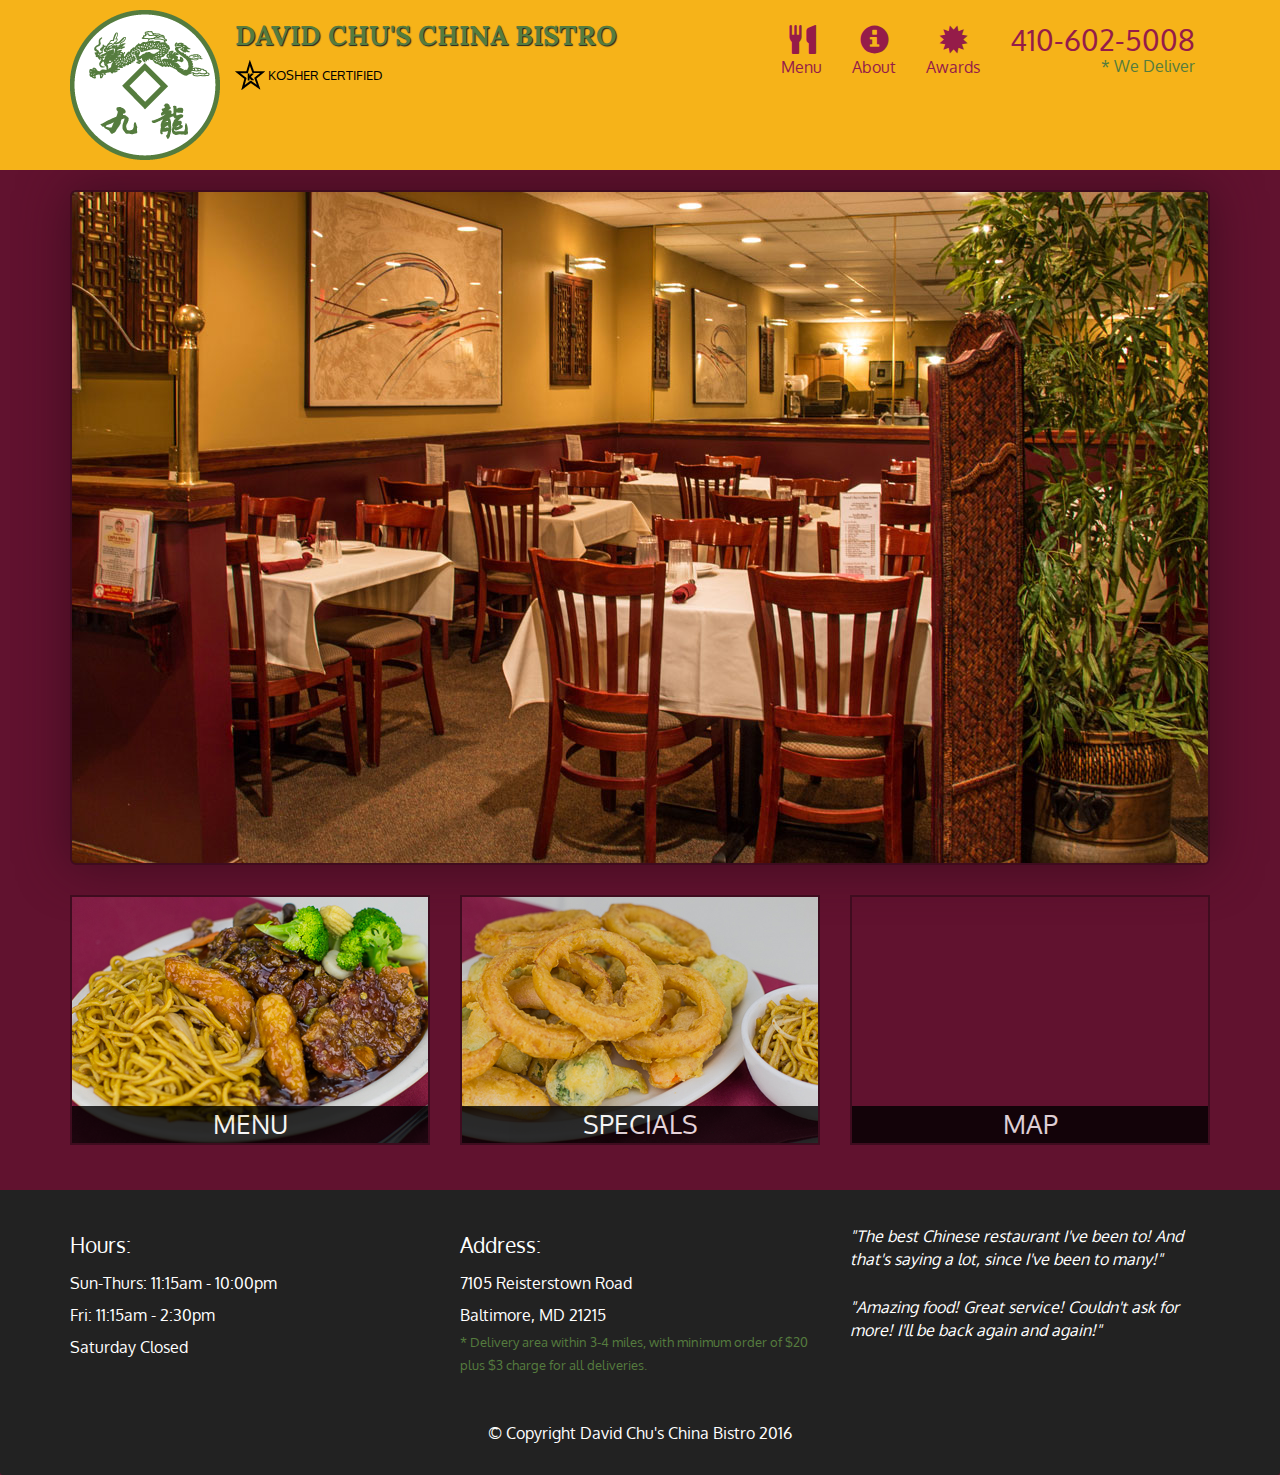
==== module5-solution/index.html @ d809ebb3 "Solution for module 5" ====
<!DOCTYPE html>
<html lang="en">
  <head>
    <meta charset="utf-8">
    <meta http-equiv="X-UA-Compatible" content="IE=edge">
    <meta name="viewport" content="width=device-width, initial-scale=1">
    <title>David Chu's China Bistro</title>
    <link rel="stylesheet" href="css/bootstrap.min.css">
    <link rel="stylesheet" href="css/styles.css">
    <link href='https://fonts.googleapis.com/css?family=Oxygen:400,300,700' rel='stylesheet' type='text/css'>
    <link href='https://fonts.googleapis.com/css?family=Lora' rel='stylesheet' type='text/css'>
  </head>
<body>
  <header>
    <nav id="header-nav" class="navbar navbar-default">
      <div class="container">
        <div class="navbar-header">
          <a href="index.html" class="pull-left visible-md visible-lg">
            <div id="logo-img" alt="Logo image"></div>
          </a>

          <div class="navbar-brand">
            <a href="index.html"><h1>David Chu's China Bistro</h1></a>
            <p>
              <img src="images/star-k-logo.png" alt="Kosher certification">
              <span>Kosher Certified</span>
            </p>
          </div>

          <button id="navbarToggle" type="button" class="navbar-toggle collapsed" data-toggle="collapse" data-target="#collapsable-nav" aria-expanded="false">
            <span class="sr-only">Toggle navigation</span>
            <span class="icon-bar"></span>
            <span class="icon-bar"></span>
            <span class="icon-bar"></span>
          </button>
        </div>
        
        <div id="collapsable-nav" class="collapse navbar-collapse">
           <ul id="nav-list" class="nav navbar-nav navbar-right">
            <li id="navHomeButton" class="visible-xs active">
              <a href="index.html">
                <span class="glyphicon glyphicon-home"></span> Home</a>
            </li>
            <li id="navMenuButton">
              <a href="#" onclick="$dc.loadMenuCategories();">
                <span class="glyphicon glyphicon-cutlery"></span><br class="hidden-xs"> Menu</a>
            </li>
            <li>
              <a href="#">
                <span class="glyphicon glyphicon-info-sign"></span><br class="hidden-xs"> About</a>
            </li>
            <li>
              <a href="#">
                <span class="glyphicon glyphicon-certificate"></span><br class="hidden-xs"> Awards</a>
            </li>
            <li id="phone" class="hidden-xs">
              <a href="tel:410-602-5008">
                <span>410-602-5008</span></a><div>* We Deliver</div>
            </li>
          </ul><!-- #nav-list -->
        </div><!-- .collapse .navbar-collapse -->
      </div><!-- .container -->
    </nav><!-- #header-nav -->
  </header>

  <div id="call-btn" class="visible-xs">
    <a class="btn" href="tel:410-602-5008">
    <span class="glyphicon glyphicon-earphone"></span>
    410-602-5008
    </a>
  </div>
  <div id="xs-deliver" class="text-center visible-xs">* We Deliver</div>

  <div id="main-content" class="container"></div>

  <footer class="panel-footer">
    <div class="container">
      <div class="row">
        <section id="hours" class="col-sm-4">
          <span>Hours:</span><br>
          Sun-Thurs: 11:15am - 10:00pm<br>
          Fri: 11:15am - 2:30pm<br>
          Saturday Closed
          <hr class="visible-xs">
        </section>
        <section id="address" class="col-sm-4">
          <span>Address:</span><br>
          7105 Reisterstown Road<br>
          Baltimore, MD 21215
          <p>* Delivery area within 3-4 miles, with minimum order of $20 plus $3 charge for all deliveries.</p>
          <hr class="visible-xs">
        </section>
        <section id="testimonials" class="col-sm-4">
          <p>"The best Chinese restaurant I've been to! And that's saying a lot, since I've been to many!"</p>
          <p>"Amazing food! Great service! Couldn't ask for more! I'll be back again and again!"</p>
        </section>
      </div>
      <div class="text-center">&copy; Copyright David Chu's China Bistro 2016</div>
    </div>
  </footer>

  <!-- jQuery (Bootstrap JS plugins depend on it) -->
  <script src="js/jquery-2.1.4.min.js"></script>
  <script src="js/bootstrap.min.js"></script>
  <script src="js/ajax-utils.js"></script>
  <script src="js/script.js"></script>
</body>
</html>
---- module5-solution/css/styles.css ----
body {
  font-size: 16px;
  color: #fff;
  background-color: #61122f;
  font-family: 'Oxygen', sans-serif;
}

/** HEADER **/
#header-nav {
  background-color: #f6b319;
  border-radius: 0;
  border: 0;
}

#logo-img {
  background: url('../images/restaurant-logo_large.png') no-repeat;
  width: 150px;
  height: 150px;
  margin: 10px 15px 10px 0;
}

.navbar-brand {
  padding-top: 25px;
}
.navbar-brand h1 { /* Restaurant name */
  font-family: 'Lora', serif;
  color: #557c3e;
  font-size: 1.5em;
  text-transform: uppercase;
  font-weight: bold;
  text-shadow: 1px 1px 1px #222;
  margin-top: 0;
  margin-bottom: 0;
  line-height: .75;
}
.navbar-brand a:hover, .navbar-brand a:focus {
  text-decoration: none;
}
.navbar-brand p { /* Kosher cert */
  color: #000;
  text-transform: uppercase;
  font-size: .7em;
  margin-top: 15px;
}
.navbar-brand p span { /* Star-K */
  vertical-align: middle;
}

#nav-list {
  margin-top: 10px;
}
#nav-list a {
  color: #951C49;
  text-align: center;
}
#nav-list a:hover {
  background: #E7E7E7;
}
#nav-list a span {
  font-size: 1.8em;
}

#phone {
  margin-top: 5px;
}
#phone a { /* Phone number */
  text-align: right;
  padding-bottom: 0;
}
#phone div { /* We Deliver */
  color: #557c3e;
  text-align: right;
  padding-right: 15px;
}

.navbar-header button.navbar-toggle, .navbar-header .icon-bar {
  border: 1px solid #61122f;
}
.navbar-header button.navbar-toggle {
  clear: both;
  margin-top: -30px;
}
/* END HEADER */

/* FOOTER */
.panel-footer {
  margin-top: 30px;
  padding-top: 35px;
  padding-bottom: 30px;
  background-color: #222;
  border-top: 0;
}
.panel-footer div.row {
  margin-bottom: 35px;
}
#hours, #address {
  line-height: 2;
}
#hours > span, #address > span {
  font-size: 1.3em;
}
#address p {
  color: #557c3e;
  font-size: .8em;
  line-height: 1.8;
}
#testimonials {
  font-style: italic;
}
#testimonials p:nth-child(2) {
  margin-top: 25px;
}
/* END FOOTER */



/* HOME PAGE */
.container .jumbotron {
  box-shadow: 0 0 50px #3F0C1F;
  border: 2px solid #3F0C1F;
}

#menu-tile, #specials-tile, #map-tile {
  height: 250px;
  width: 100%;
  margin-bottom: 15px;
  position: relative;
  border: 2px solid #3F0C1F;
  overflow: hidden;
}
#menu-tile:hover, #specials-tile:hover, #map-tile:hover {
  box-shadow: 0 1px 5px 1px #cccccc;
}
#menu-tile {
  background: url('../images/menu-tile.jpg') no-repeat;
  background-position: center;
}
#specials-tile {
  background: url('../images/specials-tile.jpg') no-repeat;
  background-position: center;
}
#menu-tile span, #specials-tile span, #map-tile span {
  position: absolute;
  bottom: 0;
  right: 0;
  width: 100%;
  text-align: center;
  font-size: 1.6em;
  text-transform: uppercase;
  background-color: #000;
  color: #fff;
  opacity: .8;
}
/* END HOME PAGE */

/* MENU CATEGORIES PAGE */
.category-tile { 
  position: relative;
  border: 2px solid #3F0C1F;
  overflow: hidden;
  width: 200px;
  height: 200px;
  margin: 0 auto 15px;
}
.category-tile span {
  position: absolute;
  bottom: 0;
  right: 0;
  width: 100%;
  text-align: center;
  font-size: 1.2em;
  text-transform: uppercase;
  background-color: #000;
  color: #fff;
  opacity: .8;
}
.category-tile:hover {
  box-shadow: 0 1px 5px 1px #cccccc;
}

#menu-categories-title + div {
  margin-bottom: 50px;
}
/* END MENU CATEGORIES PAGE */

/* SINGLE CATEGORY PAGE */
.menu-item-tile {
  margin-bottom: 25px;
}
.menu-item-tile hr {
  width: 80%;
}
.menu-item-tile .menu-item-price {
  font-size: 1.1em;
  text-align: right;
  margin-top: -15px;
  margin-right: -15px;
}
.menu-item-tile .menu-item-price span {
  font-size: .6em;
}
.menu-item-photo {
  position: relative;
  border: 2px solid #3F0C1F; 
  overflow: hidden;
  padding: 0;
  margin-right: -15px;
  margin-left: auto;
  margin-bottom: 20px;
  max-width: 250px;
}
.menu-item-photo div {
  position: absolute;
  bottom: 0;
  right: 0;
  width: 80px;
  background-color: #557c3e;
  text-align: center;
}
.menu-item-description {
  padding-right: 30px;
}
h3.menu-item-title {
  margin: 0 0 10px;
}
.menu-item-details {
  font-size: .9em;
  font-style: italic;
}
/* END SINGLE CATEGORY PAGE */


/********** Large devices only **********/
@media (min-width: 1200px) {
  .container .jumbotron {
    background: url('../images/jumbotron_1200.jpg') no-repeat;
    height: 675px;
  }
}

/********** Medium devices only **********/
@media (min-width: 992px) and (max-width: 1199px) {
  /* Header */
  #logo-img {
    background: url('../images/restaurant-logo_medium.png') no-repeat;
    width: 100px;
    height: 100px;
    margin: 5px 5px 5px 0;
  }
  /* End Header */

  /* Home Page */
  .container .jumbotron {
    background: url('../images/jumbotron_992.jpg') no-repeat;
    height: 558px;
  }
  /* End Home Page */
}

/********** Small devices only **********/
@media (min-width: 768px) and (max-width: 991px) {
  /* Home Page */
  .container .jumbotron {
    background: url('../images/jumbotron_768.jpg') no-repeat;
    height: 432px;
  }
  /* End Home Page */
}

/********** Extra small devices only **********/
@media (max-width: 767px) {
  /* Header */
  .navbar-brand {
    padding-top: 10px;
    height: 80px;
  }
  .navbar-brand h1 { /* Restaurant name */
    padding-top: 10px;
    font-size: 5vw; /* 1vw = 1% of viewport width */
  }
  .navbar-brand p { /* Kosher cert */
    font-size: .6em;
    margin-top: 12px;
  }
  .navbar-brand p img { /* Star-K */
    height: 20px;
  }

  #collapsable-nav a { /* Collapsed nav menu text */
    font-size: 1.2em;
  }
  #collapsable-nav a span { /* Collapsed nav menu glyph */
    font-size: 1em;
    margin-right: 5px;
  }

  #call-btn > a {
    font-size: 1.5em;
    display: block;
    margin: 0 20px;
    padding: 10px;
    border: 2px solid #fff;
    background-color: #f6b319;
    color: #951c49;
  }
  #xs-deliver {
    margin-top: 5px;
    font-size: .7em;
    letter-spacing: .1em;
    text-transform: uppercase;
  }
  /* End Header */

  /* Footer */
  .panel-footer section {
    margin-bottom: 30px;
    text-align: center;
  }
  .panel-footer section:nth-child(3) {
    margin-bottom: 0; /* margin already exists on the whole row */
  }
  .panel-footer section hr {
    width: 50%;
  }
  /* End Footer */

  /* Home Page */
  .container .jumbotron {
    margin-top: 30px;
    padding: 0;
  }
  #menu-tile, #specials-tile {
    width: 360px;
    margin: 0 auto 15px;
  }

  .menu-item-photo {
    margin-right: auto;
  }
  .menu-item-tile .menu-item-price {
    text-align: center;
  }
  .menu-item-description {
    text-align: center;;
  }
}


/********** Super extra small devices Only :-) (e.g., iPhone 4) **********/
@media (max-width: 479px) {
  /* Header */
  .navbar-brand h1 { /* Restaurant name */
    padding-top: 5px;
    font-size: 6vw;
  }
  /* End Header */
  
  /* Home page */
  #menu-tile, #specials-tile {
    width: 280px;
    margin: 0 auto 15px;
  }

  .col-xxs-12 {
    position: relative;
    min-height: 1px;
    padding-right: 15px;
    padding-left: 15px;
    float: left;
    width: 100%;
  }
}
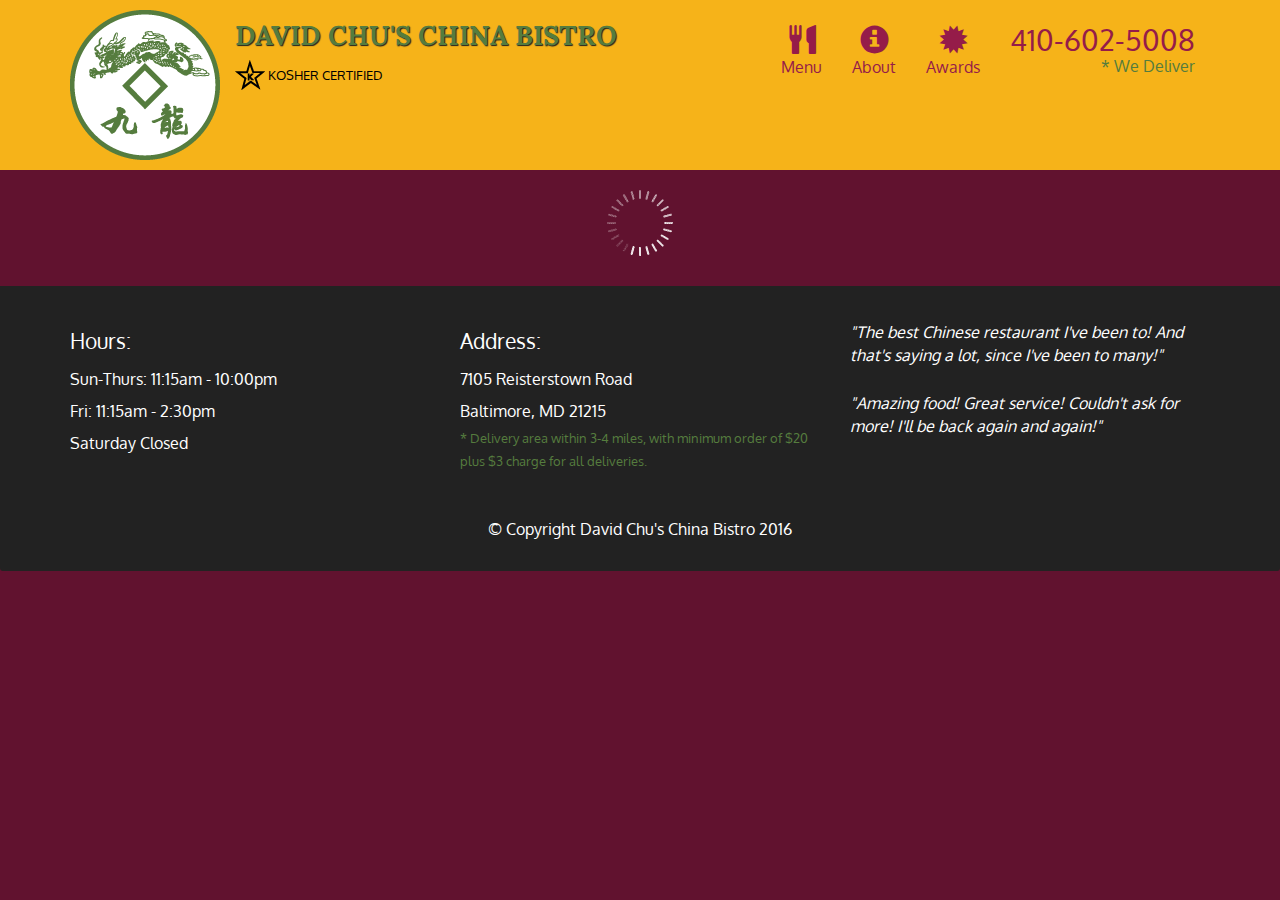
==== commit ca1cc85f: "Solution for module 5" ====
--- a/module5-solution/index.html
+++ b/module5-solution/index.html
@@ -1,4 +1,5 @@
-<!DOCTYPE html>
+
+<!doctype html>
 <html lang="en">
   <head>
     <meta charset="utf-8">
